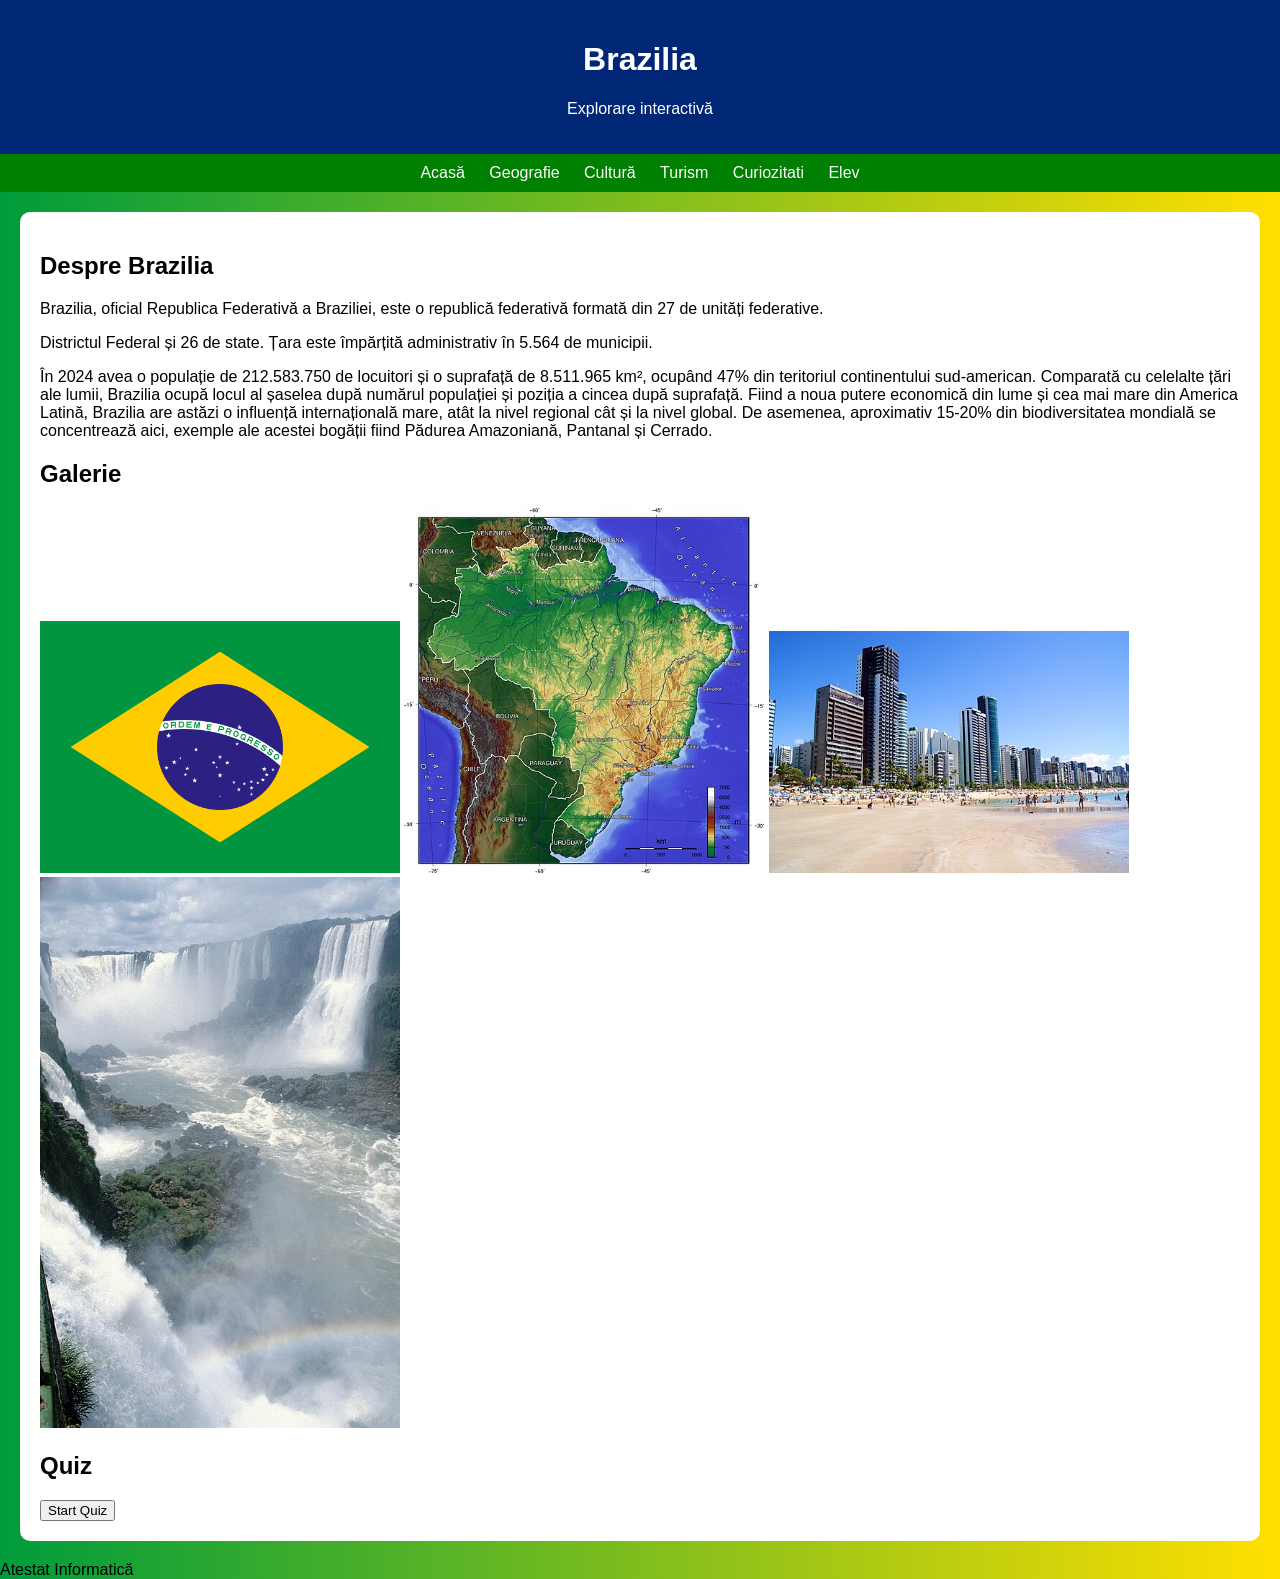
==== index.html @ 7e4df936 "f" ====
<!DOCTYPE html>
<html>
<head>
<meta charset="UTF-8">
<title>Brazilia</title>
<link rel="stylesheet" href="style.css">
</head>
<body>

<header>
<h1>Brazilia</h1>
<p>Explorare interactivă</p>
</header>

<nav>
<a href="index.html">Acasă</a>
<a href="geografie.html">Geografie</a>
<a href="cultura.html">Cultură</a>
<a href="turism.html">Turism</a>
<a href="curiozitati.html">Curiozitati</a>
<a href="contact.html">Elev</a>
</nav>

<div class="container">
<h2>Despre Brazilia</h2>
<p>    Brazilia, oficial Republica Federativă a Braziliei, este o republică federativă formată din 27 de unități federative.</p>
<p>    Districtul Federal și 26 de state. Țara este împărțită administrativ în 5.564 de municipii.</p>
<p>    În 2024 avea o populație de 212.583.750 de locuitori și o suprafață de 8.511.965 km², ocupând 47% din teritoriul continentului sud-american. Comparată cu celelalte țări ale lumii, Brazilia ocupă locul al șaselea după numărul populației și poziția a cincea după suprafață.
    Fiind a noua putere economică din lume și cea mai mare din America Latină, Brazilia are astăzi o influență internațională mare, atât la nivel regional cât și la nivel global.
       De asemenea, aproximativ 15-20% din biodiversitatea mondială se concentrează aici, exemple ale acestei bogății fiind Pădurea Amazoniană, Pantanal și Cerrado.</p>

<h2>Galerie</h2>
<div class="grid">
<img src="Flag_of_Brazil.svg.png">
<img src="Brazil_topo.jpg">
<img src="Boa_Viagem_(2)_-_Recife_-_Pernambuco,_Brasil.jpg">
<img src="Iguacu-004.jpg">
</div>

<h2>Quiz</h2>
<p id="q"></p>
<div id="answers"></div>
<p id="score"></p>
<button onclick="startQuiz()">Start Quiz</button>
</div>

<footer>Atestat Informatică</footer>

<script src="script.js"></script>
</body>
</html>
---- style.css ----
body {
    margin: 0;
    font-family: Arial;
    background: linear-gradient(to right, #009c3b, #ffdf00);
}

header {
    background: #002776;
    color: white;
    text-align: center;
    padding: 20px;
}

nav {
    background: green;
    text-align: center;
    padding: 10px;
}

nav a {
    color: white;
    margin: 10px;
    text-decoration: none;
}

.container {
    background: white;
    margin: 20px;
    padding: 20px;
    border-radius: 10px;
}

.grid img {
    width: 30%;
}
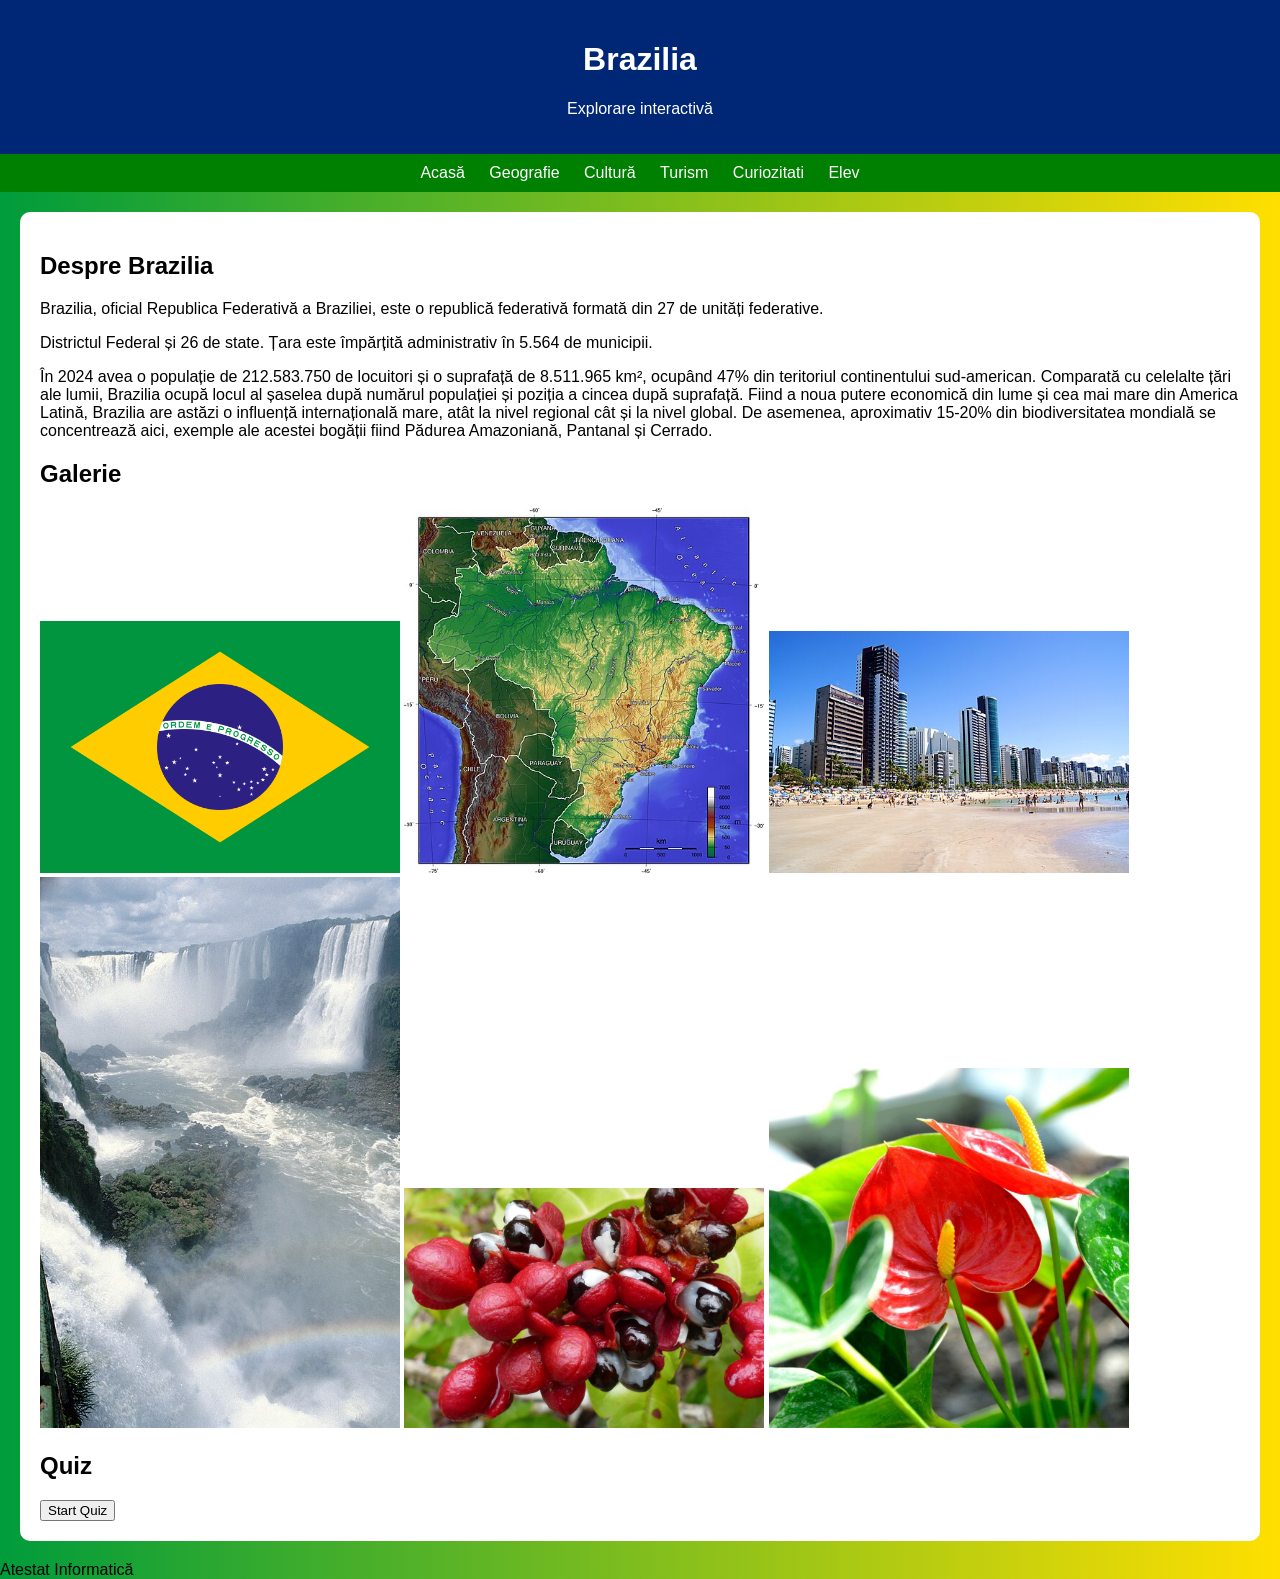
==== commit 8de7305a: "hsizh" ====
--- a/index.html
+++ b/index.html
@@ -35,6 +35,8 @@
 <img src="Brazil_topo.jpg">
 <img src="Boa_Viagem_(2)_-_Recife_-_Pernambuco,_Brasil.jpg">
 <img src="Iguacu-004.jpg">
+<img src="guarana.jpg">
+<img src="anthurium.jpg">
 </div>
 
 <h2>Quiz</h2>
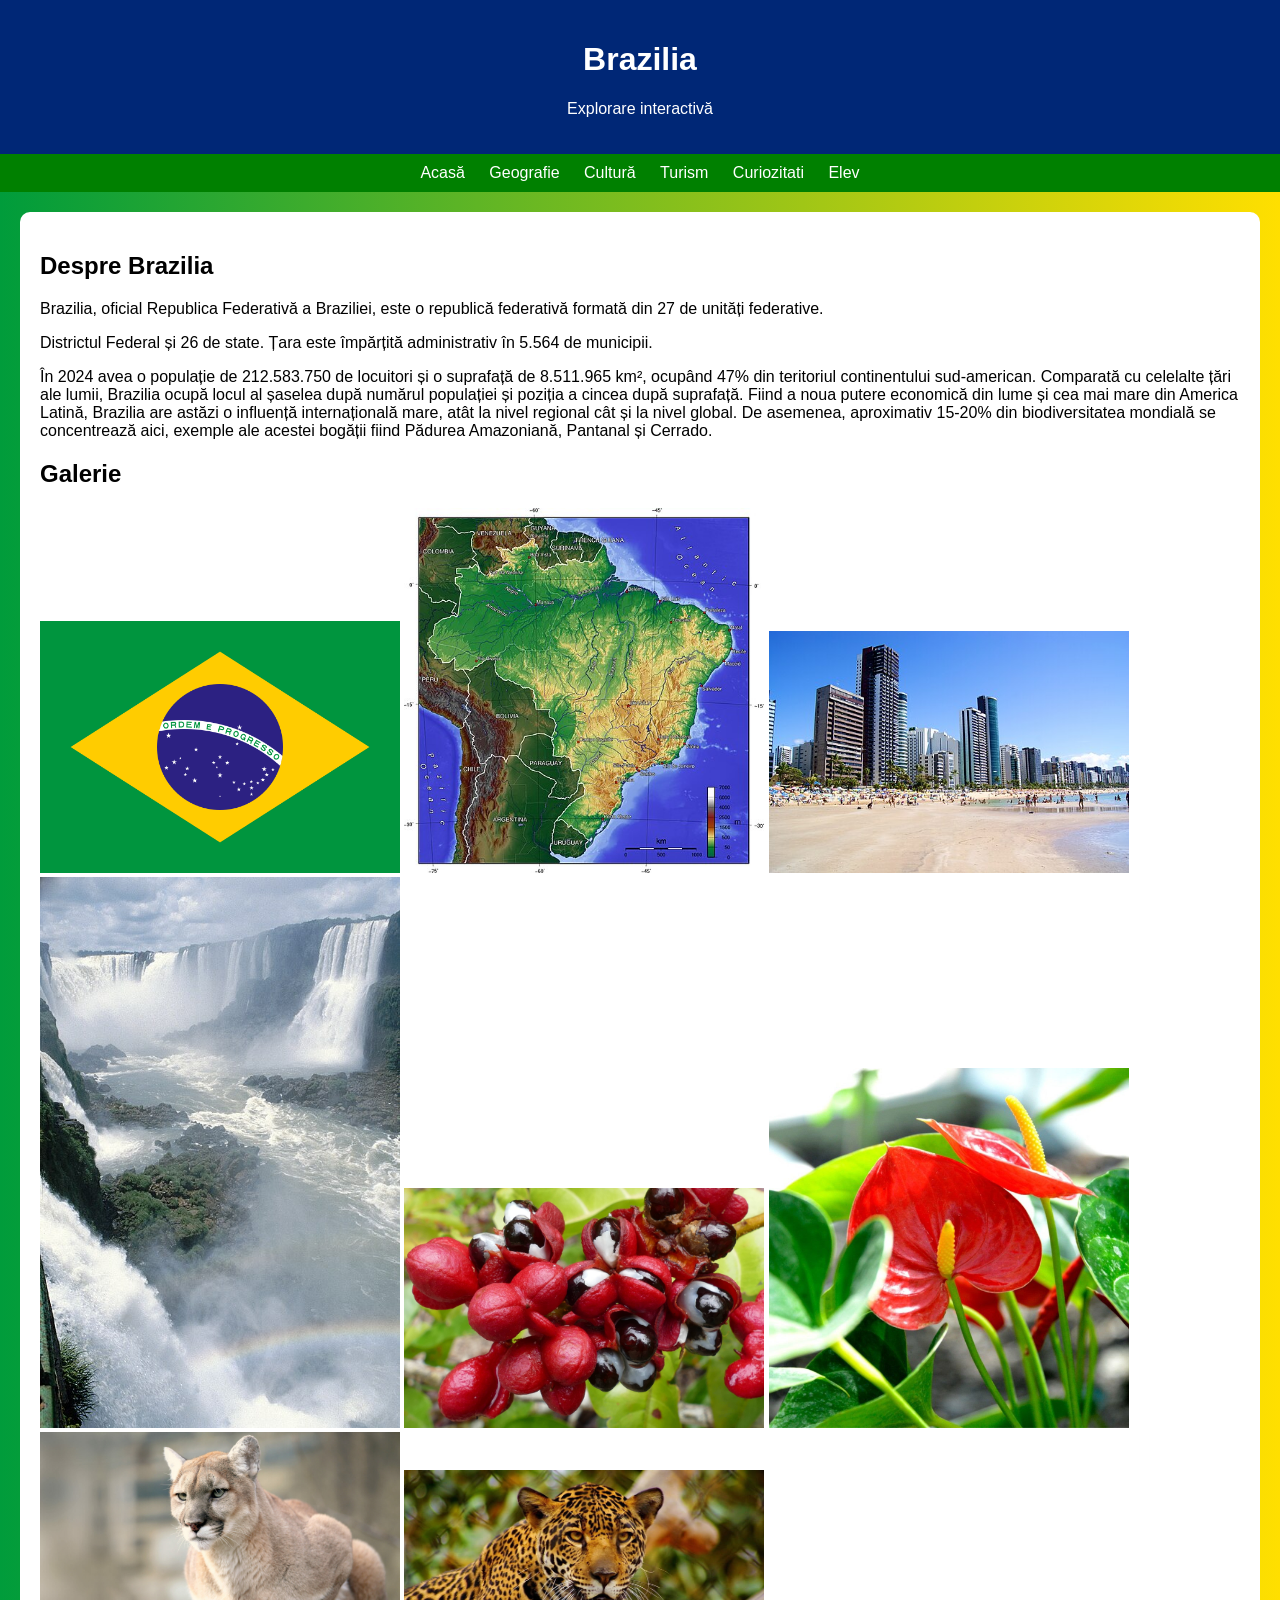
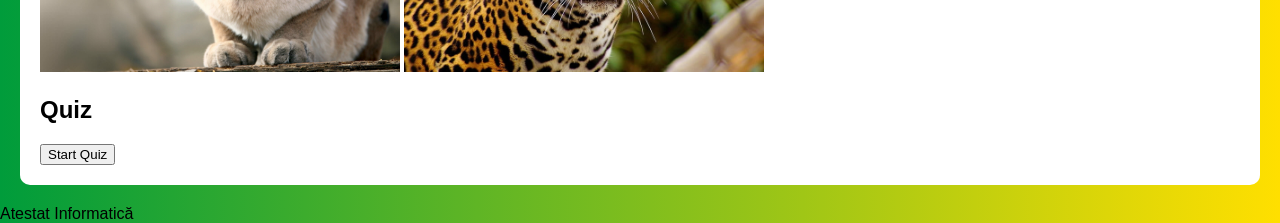
==== commit ea8f82c2: "oh" ====
--- a/index.html
+++ b/index.html
@@ -37,6 +37,8 @@
 <img src="Iguacu-004.jpg">
 <img src="guarana.jpg">
 <img src="anthurium.jpg">
+<img src="Puma_Sage_JMiner_8987.jpg">
+<img src="Jaguar13.jpg">
 </div>
 
 <h2>Quiz</h2>
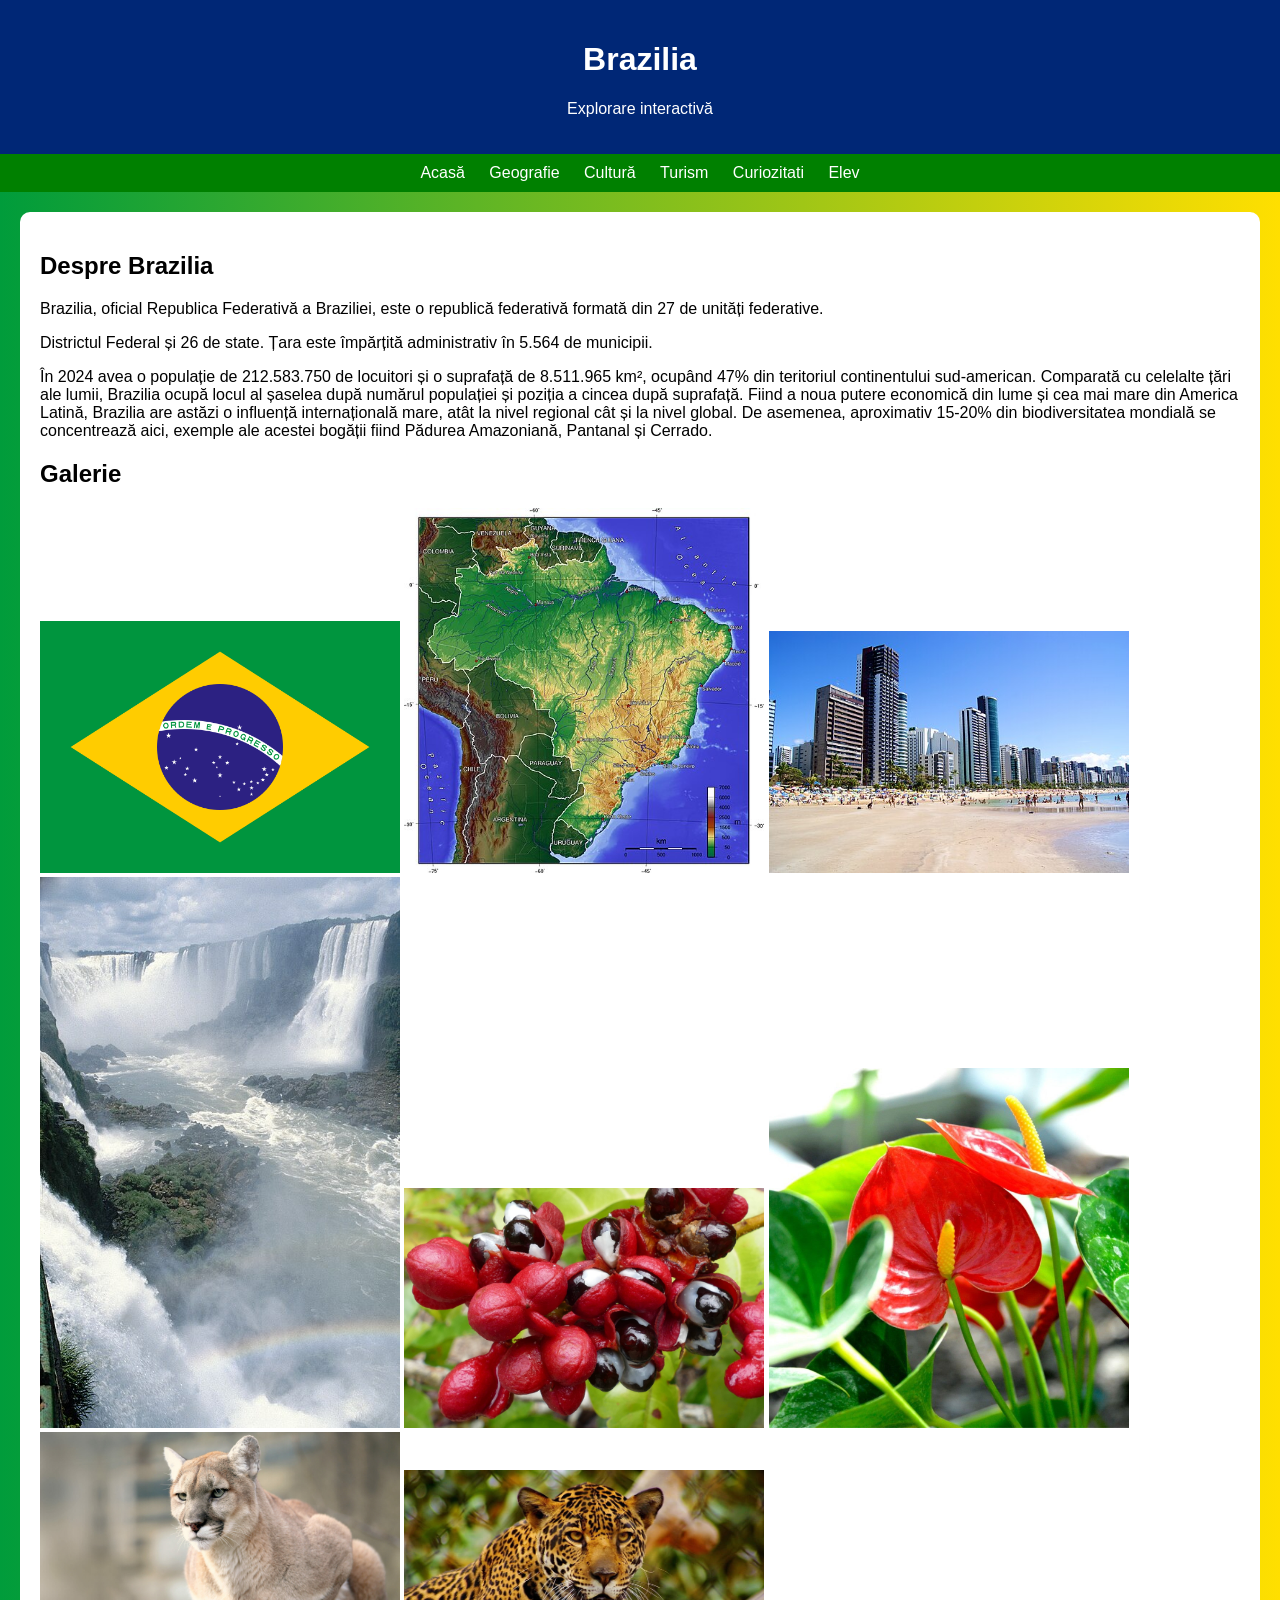
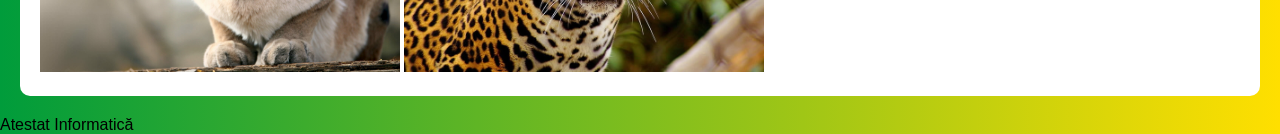
==== commit 28f99be2: "fara quiz" ====
--- a/index.html
+++ b/index.html
@@ -41,15 +41,7 @@
 <img src="Jaguar13.jpg">
 </div>
 
-<h2>Quiz</h2>
-<p id="q"></p>
-<div id="answers"></div>
-<p id="score"></p>
-<button onclick="startQuiz()">Start Quiz</button>
 </div>
 
 <footer>Atestat Informatică</footer>
 
-<script src="script.js"></script>
-</body>
-</html>
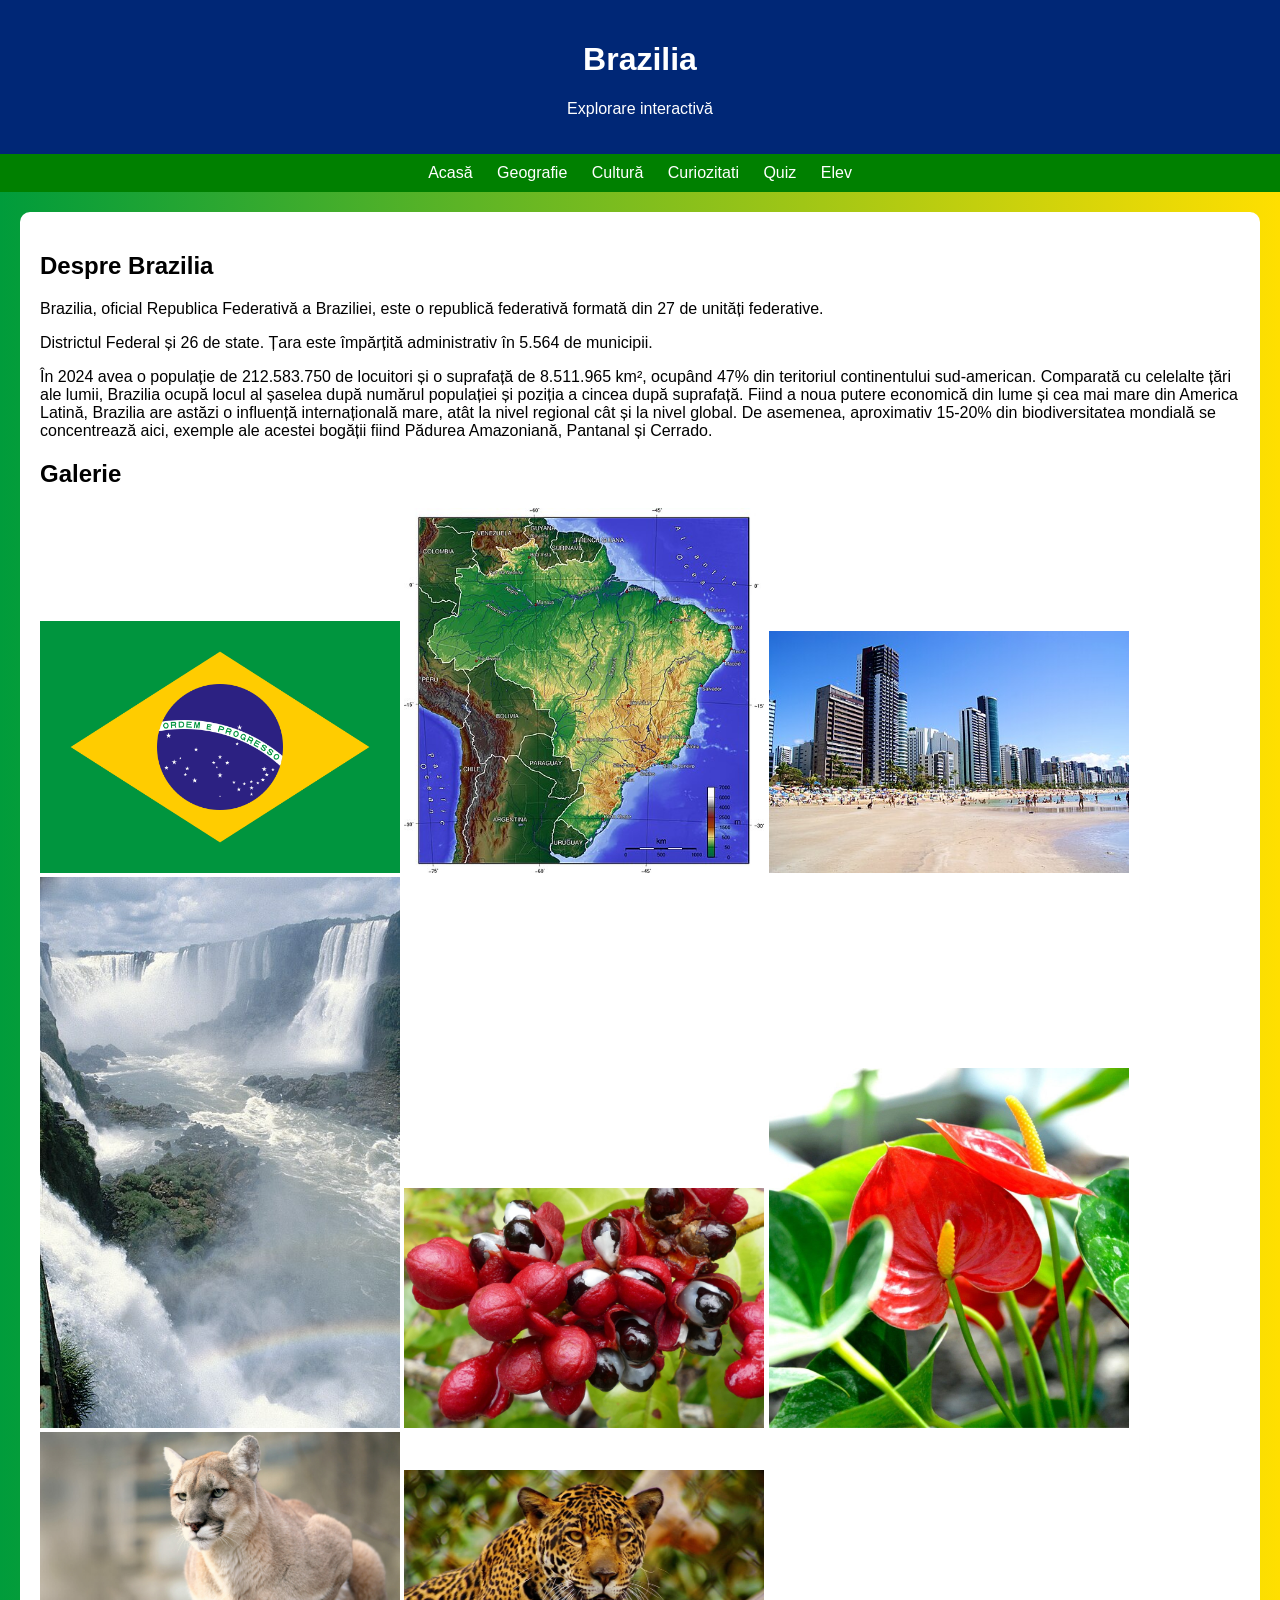
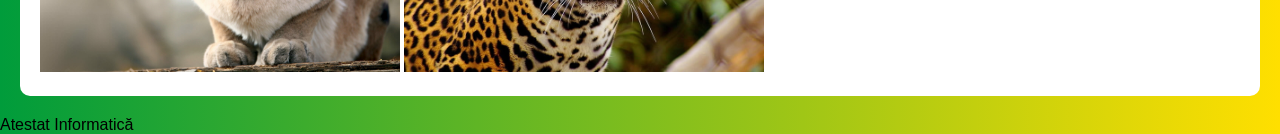
==== commit 6df2914a: "a" ====
--- a/index.html
+++ b/index.html
@@ -16,8 +16,8 @@
 <a href="index.html">Acasă</a>
 <a href="geografie.html">Geografie</a>
 <a href="cultura.html">Cultură</a>
-<a href="turism.html">Turism</a>
 <a href="curiozitati.html">Curiozitati</a>
+<a href="quiz.html">Quiz</a>
 <a href="contact.html">Elev</a>
 </nav>
 
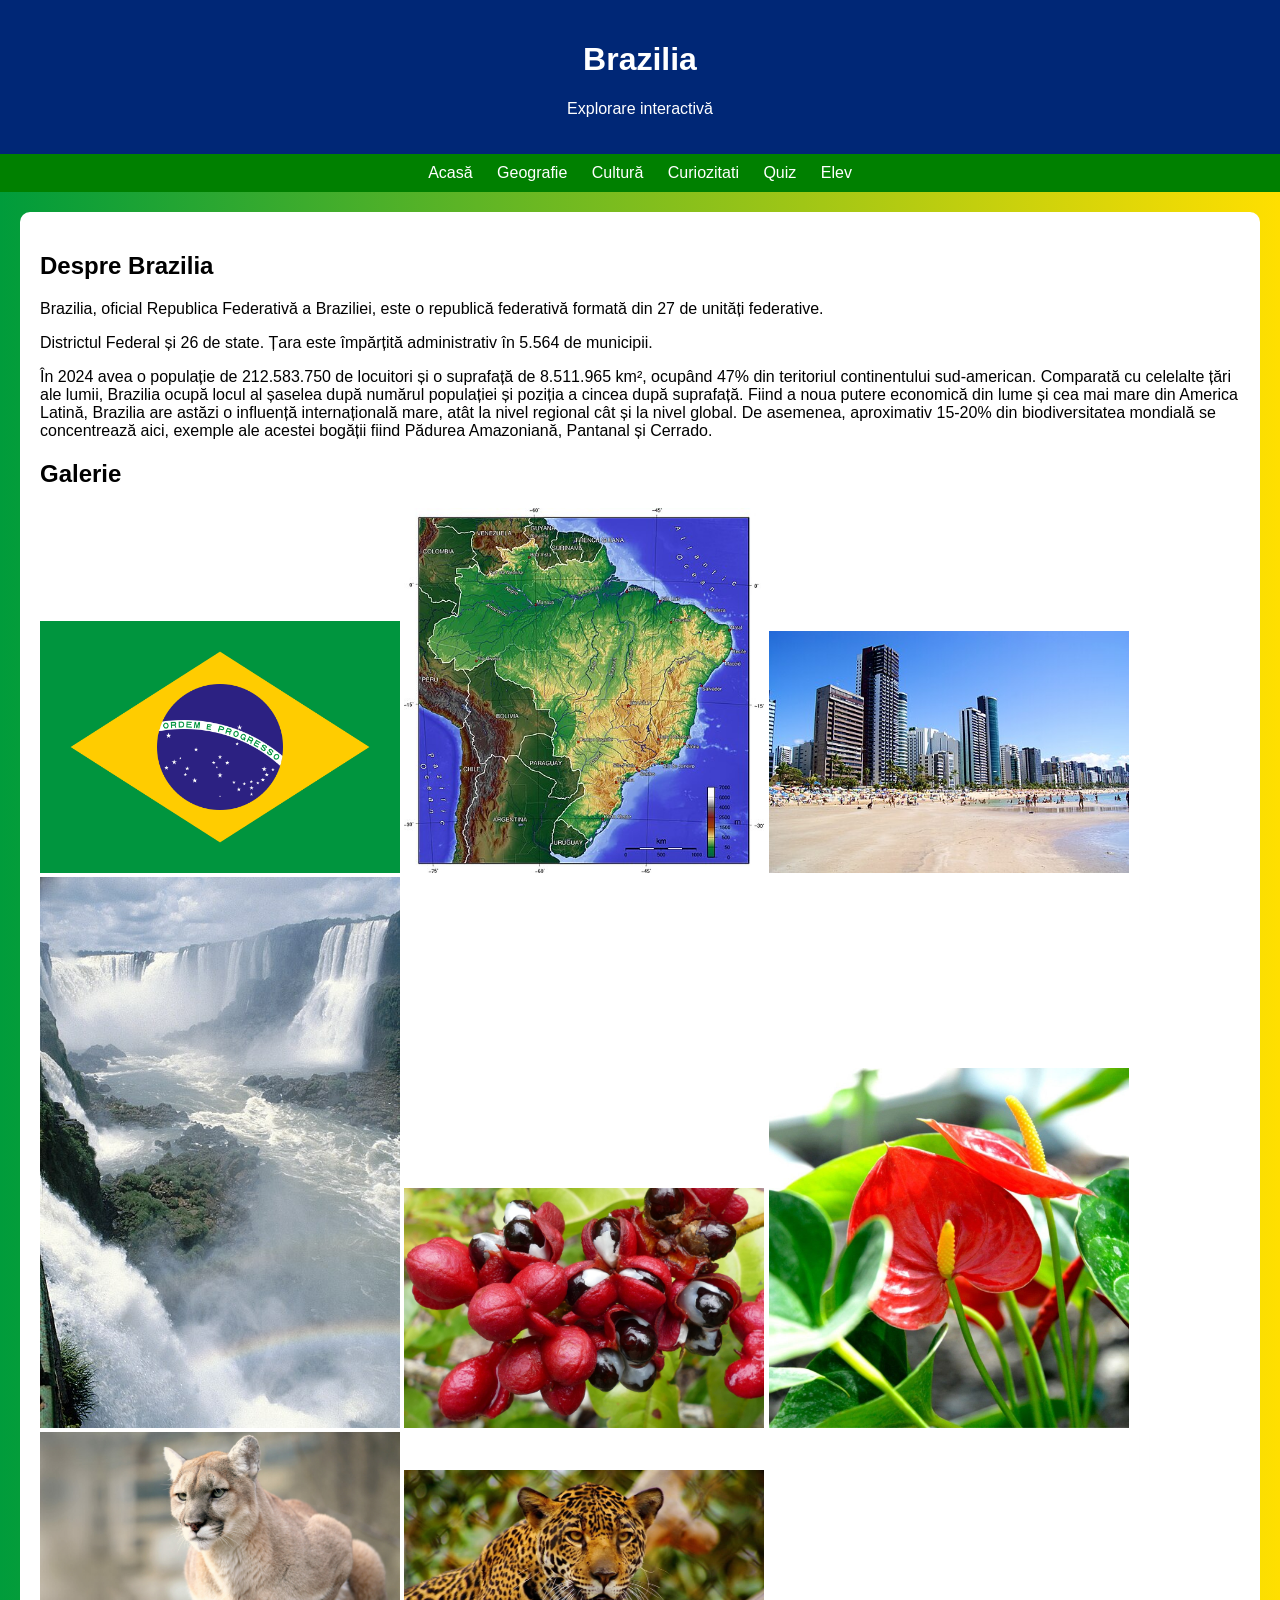
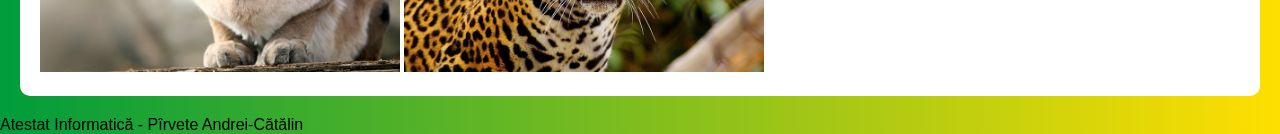
==== commit bbd31b11: "apfin" ====
--- a/index.html
+++ b/index.html
@@ -43,5 +43,5 @@
 
 </div>
 
-<footer>Atestat Informatică</footer>
+<footer>Atestat Informatică - Pîrvete Andrei-Cătălin</footer>
 
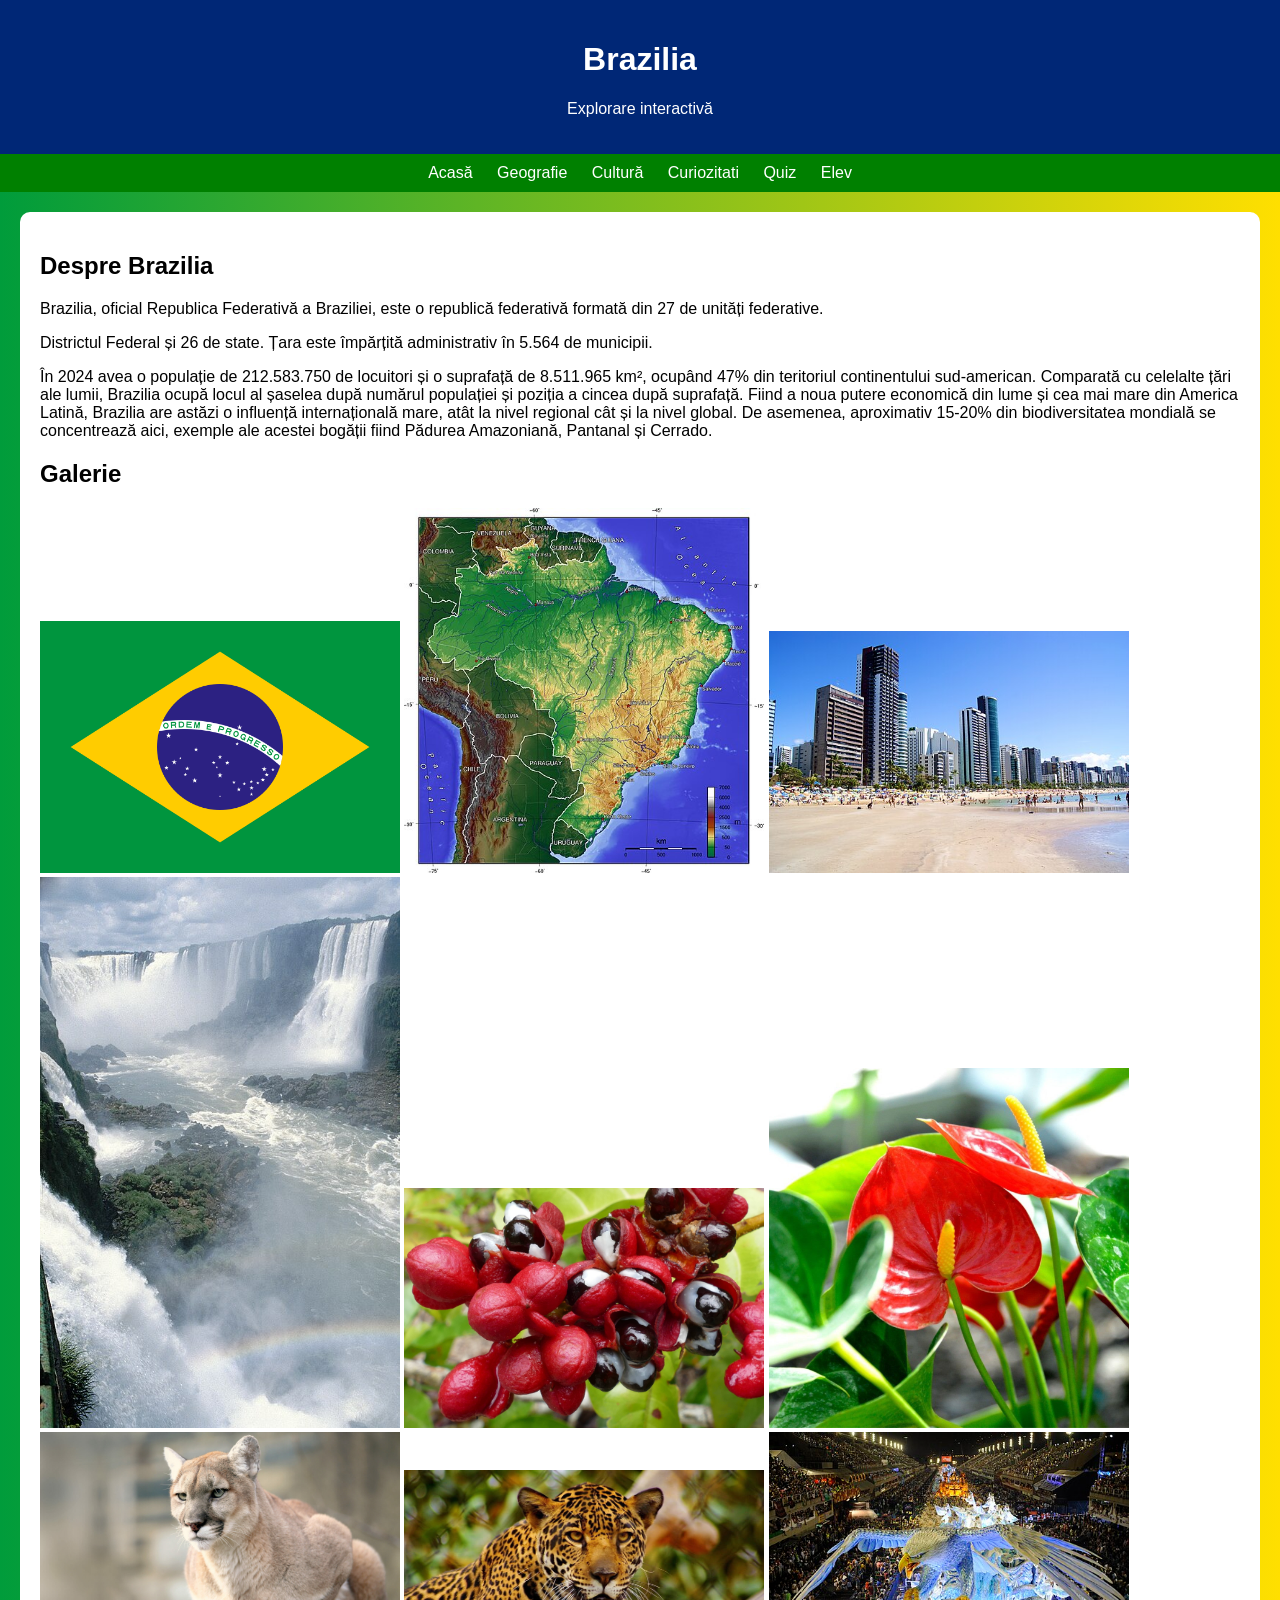
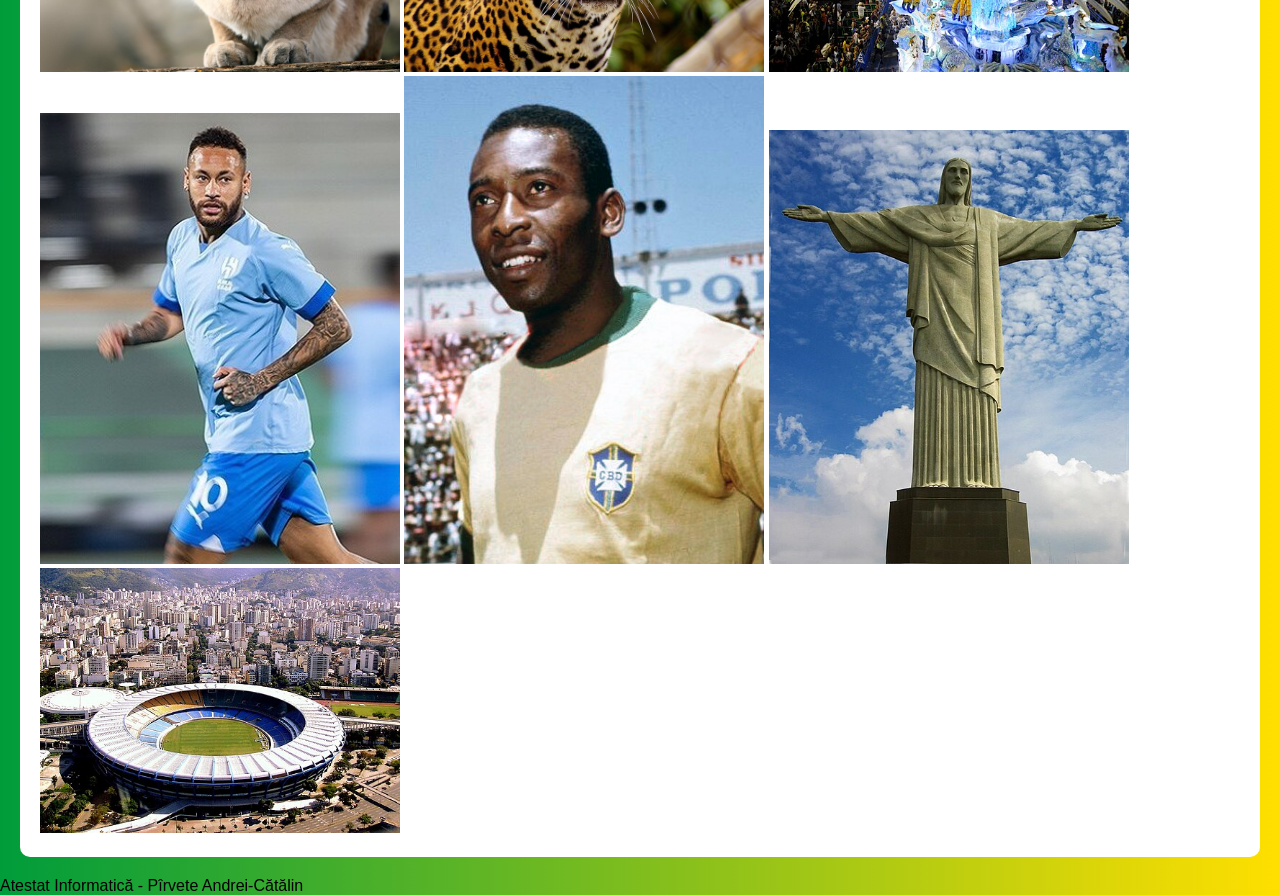
==== commit 0b505467: "i" ====
--- a/index.html
+++ b/index.html
@@ -39,6 +39,11 @@
 <img src="anthurium.jpg">
 <img src="Puma_Sage_JMiner_8987.jpg">
 <img src="Jaguar13.jpg">
+<img src="carnaval.jpg">
+<img src="neymar.jpg">
+<img src="pele.jpg">
+<img src="simbol.jpg">
+<img src="stadion.jpg">
 </div>
 
 </div>
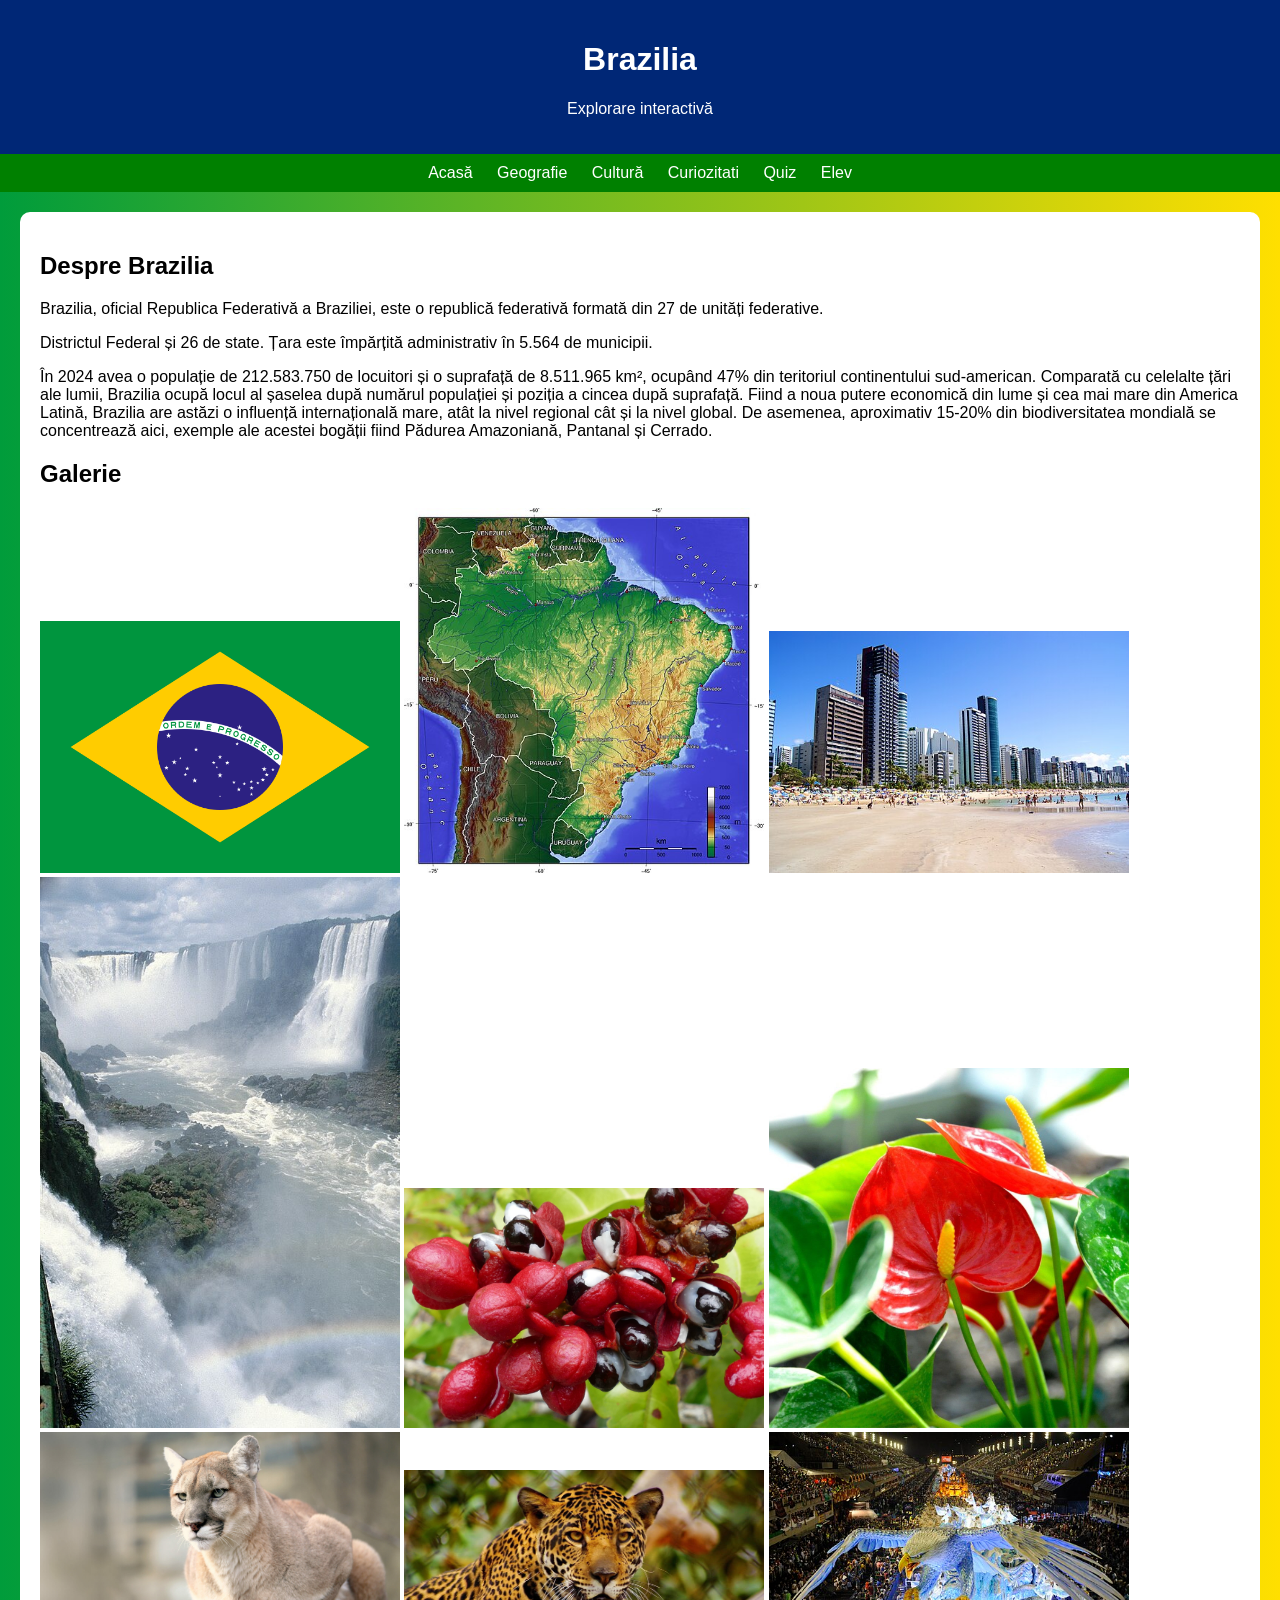
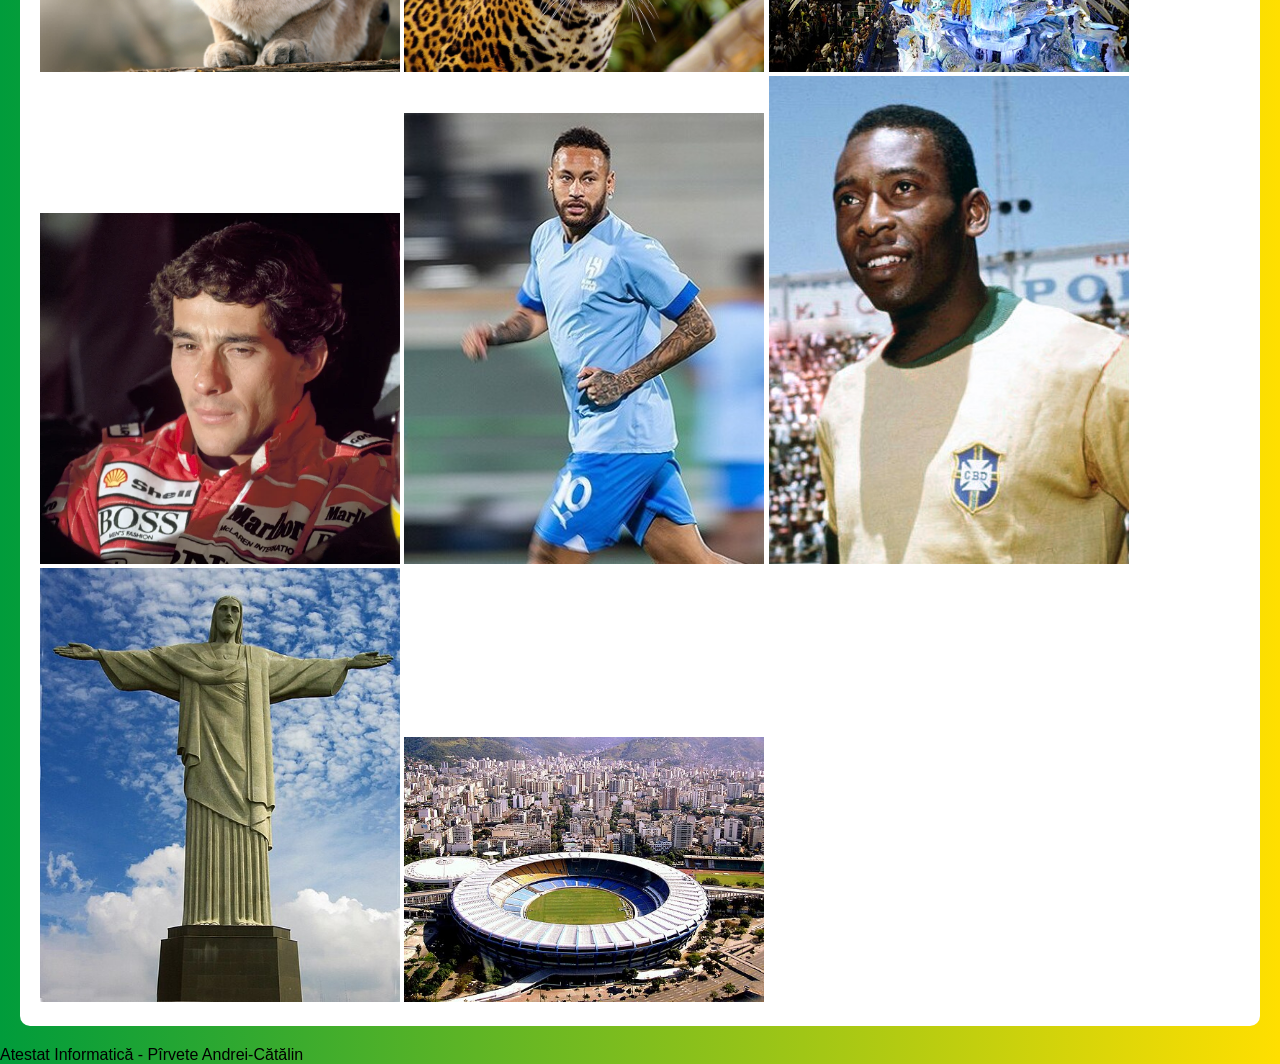
==== commit 745db69a: "final" ====
--- a/index.html
+++ b/index.html
@@ -40,6 +40,7 @@
 <img src="Puma_Sage_JMiner_8987.jpg">
 <img src="Jaguar13.jpg">
 <img src="carnaval.jpg">
+<img src="senna.jpg">
 <img src="neymar.jpg">
 <img src="pele.jpg">
 <img src="simbol.jpg">
